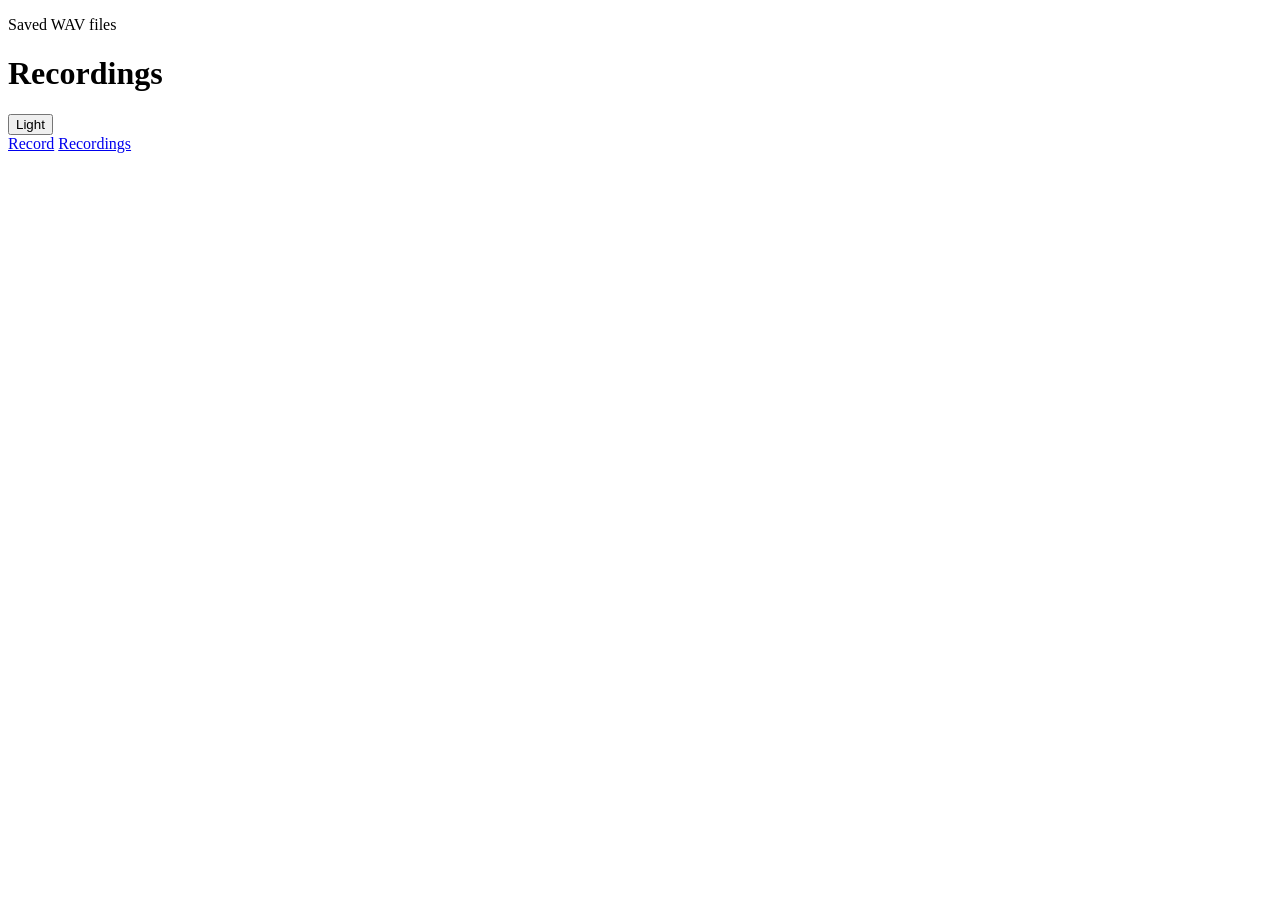
==== app/static/recordings.html @ c40d2aae "Initial commit" ====
<!doctype html>
<html lang="en">
  <head>
    <meta charset="utf-8">
    <meta name="viewport" content="width=device-width, initial-scale=1">
    <title>Recordings - Pi Xone:96 Recorder</title>
    <script>
      document.documentElement.dataset.theme = localStorage.getItem("theme") || "dark";
    </script>
    <link rel="icon" type="image/png" href="/static/favicon.png">
    <link rel="stylesheet" href="/static/styles.css">
    <script src="/static/app.js" defer></script>
  </head>
  <body data-page="recordings">
    <main class="shell">
      <header class="topbar">
        <div>
          <p class="eyebrow">Saved WAV files</p>
          <h1>Recordings</h1>
        </div>
        <button id="theme-toggle" class="theme-toggle" type="button" aria-label="Switch theme">Light</button>
      </header>
      <nav class="tabs" aria-label="Primary">
        <a href="/">Record</a>
        <a class="active" href="/recordings">Recordings</a>
      </nav>

      <section class="panel">
        <div id="recordings-list" class="recordings-list"></div>
        <p id="message" class="message" role="status"></p>
      </section>
    </main>
  </body>
</html>
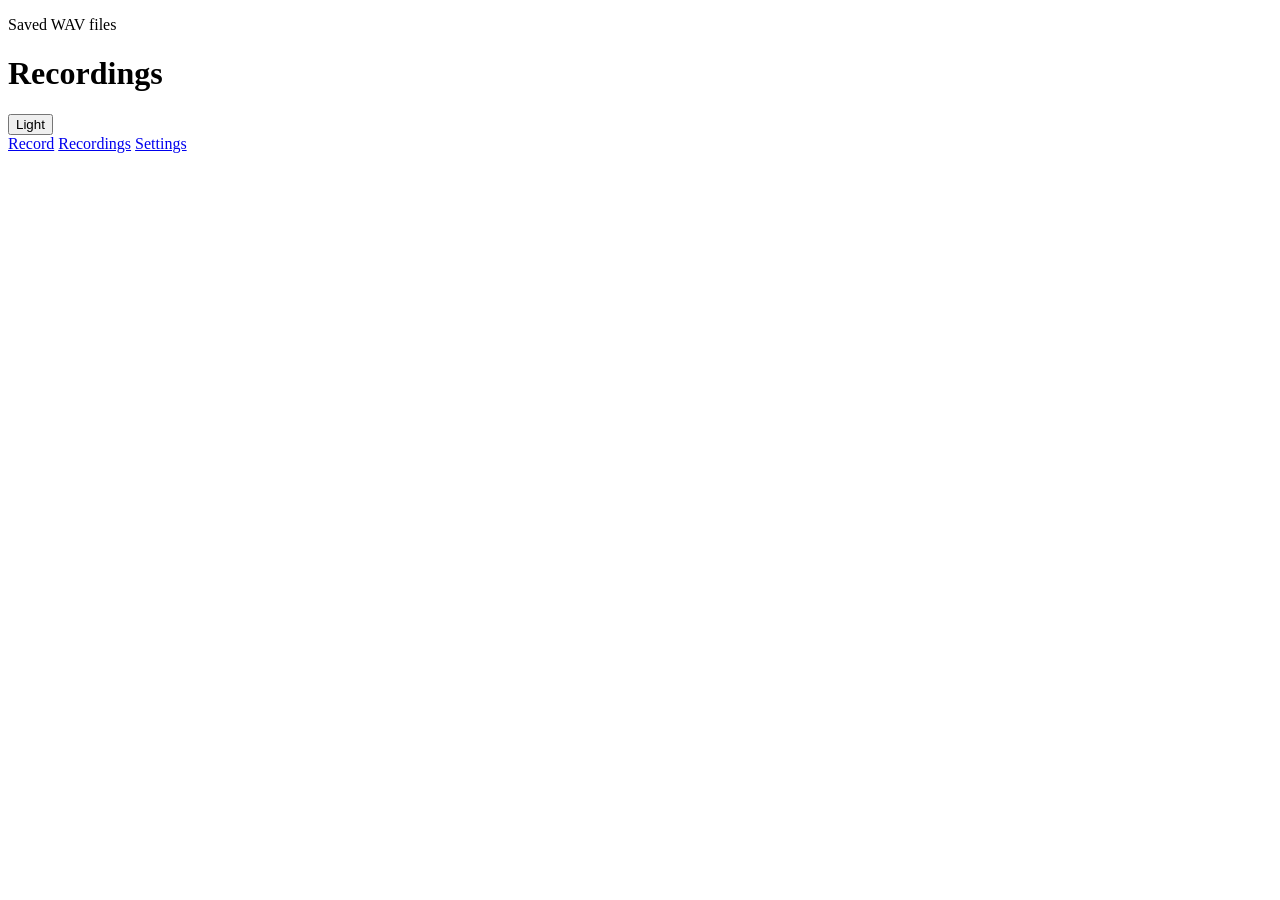
==== commit ca3d3006: "Add audio & midi device selection and settings/config to frontend" ====
--- a/app/static/recordings.html
+++ b/app/static/recordings.html
@@ -23,6 +23,7 @@
       <nav class="tabs" aria-label="Primary">
         <a href="/">Record</a>
         <a class="active" href="/recordings">Recordings</a>
+        <a href="/settings">Settings</a>
       </nav>
 
       <section class="panel">
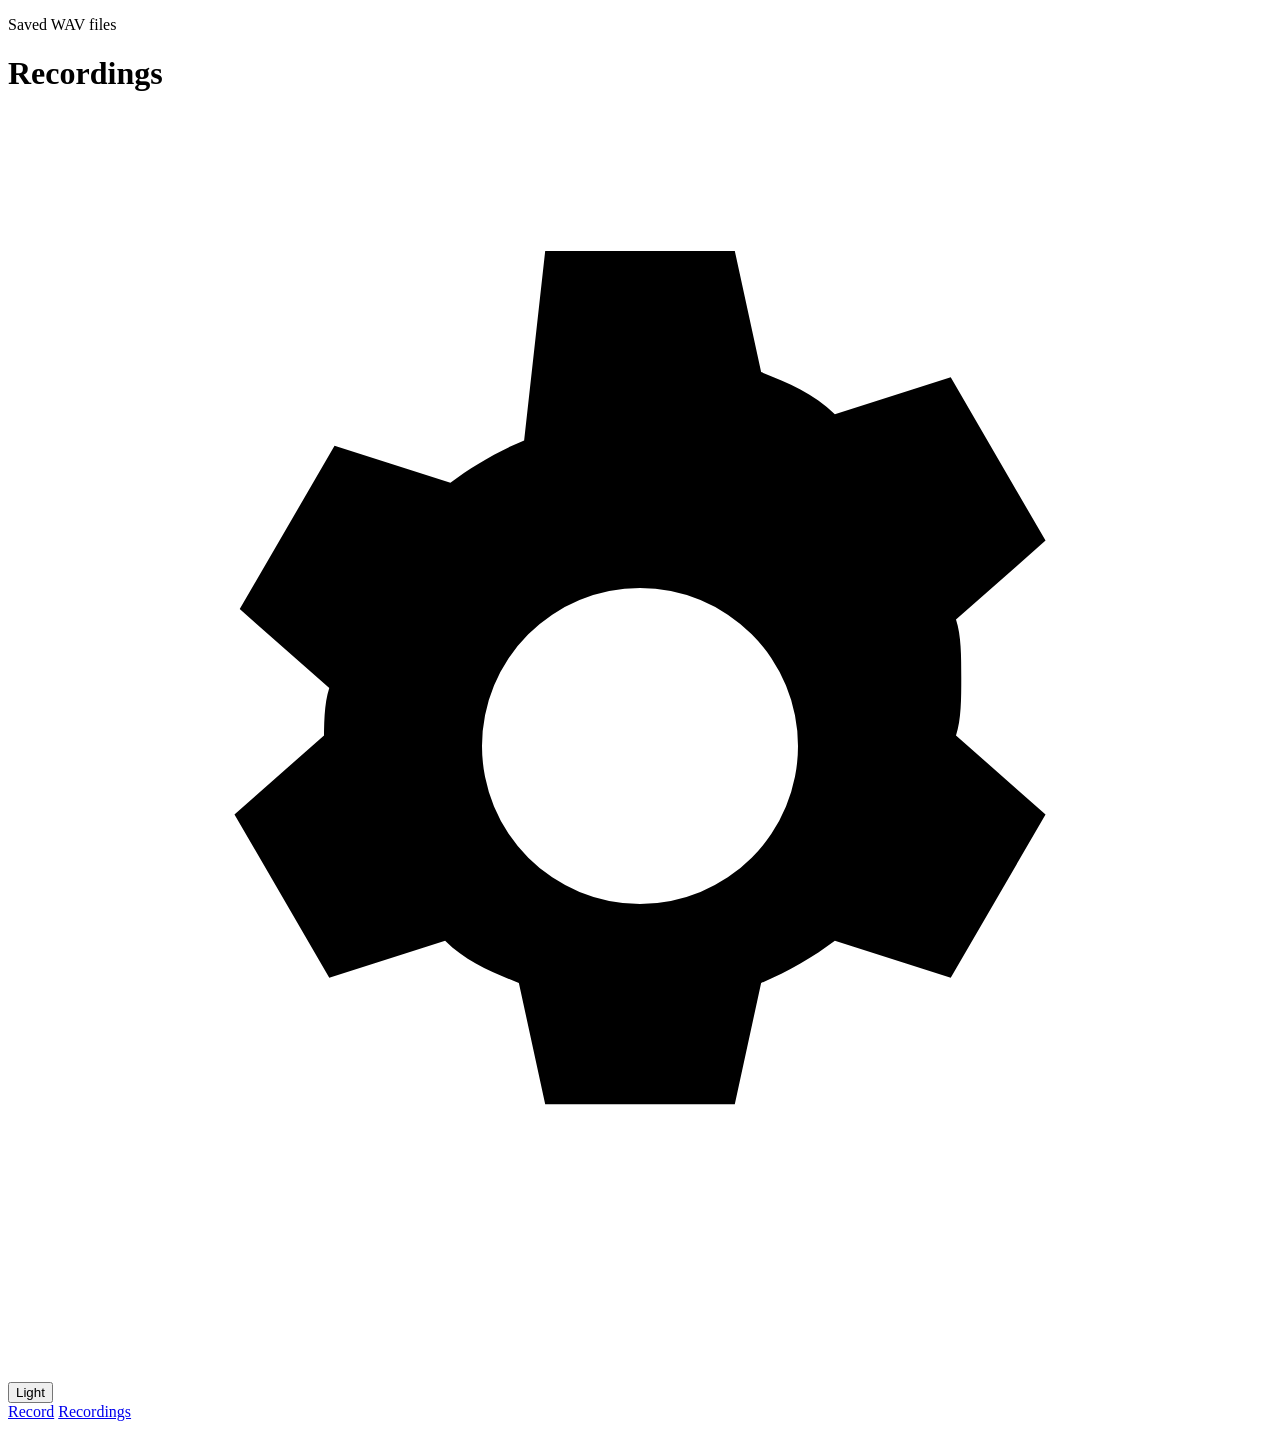
==== commit fc910529: "Settings UI fix" ====
--- a/app/static/recordings.html
+++ b/app/static/recordings.html
@@ -18,12 +18,18 @@
           <p class="eyebrow">Saved WAV files</p>
           <h1>Recordings</h1>
         </div>
-        <button id="theme-toggle" class="theme-toggle" type="button" aria-label="Switch theme">Light</button>
+        <div class="topbar-controls">
+          <a class="icon-button" href="/settings" aria-label="Settings" title="Settings">
+            <svg viewBox="0 0 24 24" aria-hidden="true">
+              <path d="M10.2 2.6h3.6l.5 2.3c.5.2 1 .4 1.4.8l2.2-.7 1.8 3.1-1.7 1.5c.1.3.1.7.1 1.1s0 .8-.1 1.1l1.7 1.5-1.8 3.1-2.2-.7c-.4.3-.9.6-1.4.8l-.5 2.3h-3.6l-.5-2.3c-.5-.2-1-.4-1.4-.8l-2.2.7-1.8-3.1 1.7-1.5C6 12.8 6 12.4 6 12s0-.8.1-1.1L4.4 9.4l1.8-3.1 2.2.7c.4-.3.9-.6 1.4-.8zm1.8 6.4a3 3 0 1 0 0 6 3 3 0 0 0 0-6z" />
+            </svg>
+          </a>
+          <button id="theme-toggle" class="theme-toggle" type="button" aria-label="Switch theme">Light</button>
+        </div>
       </header>
       <nav class="tabs" aria-label="Primary">
         <a href="/">Record</a>
         <a class="active" href="/recordings">Recordings</a>
-        <a href="/settings">Settings</a>
       </nav>
 
       <section class="panel">
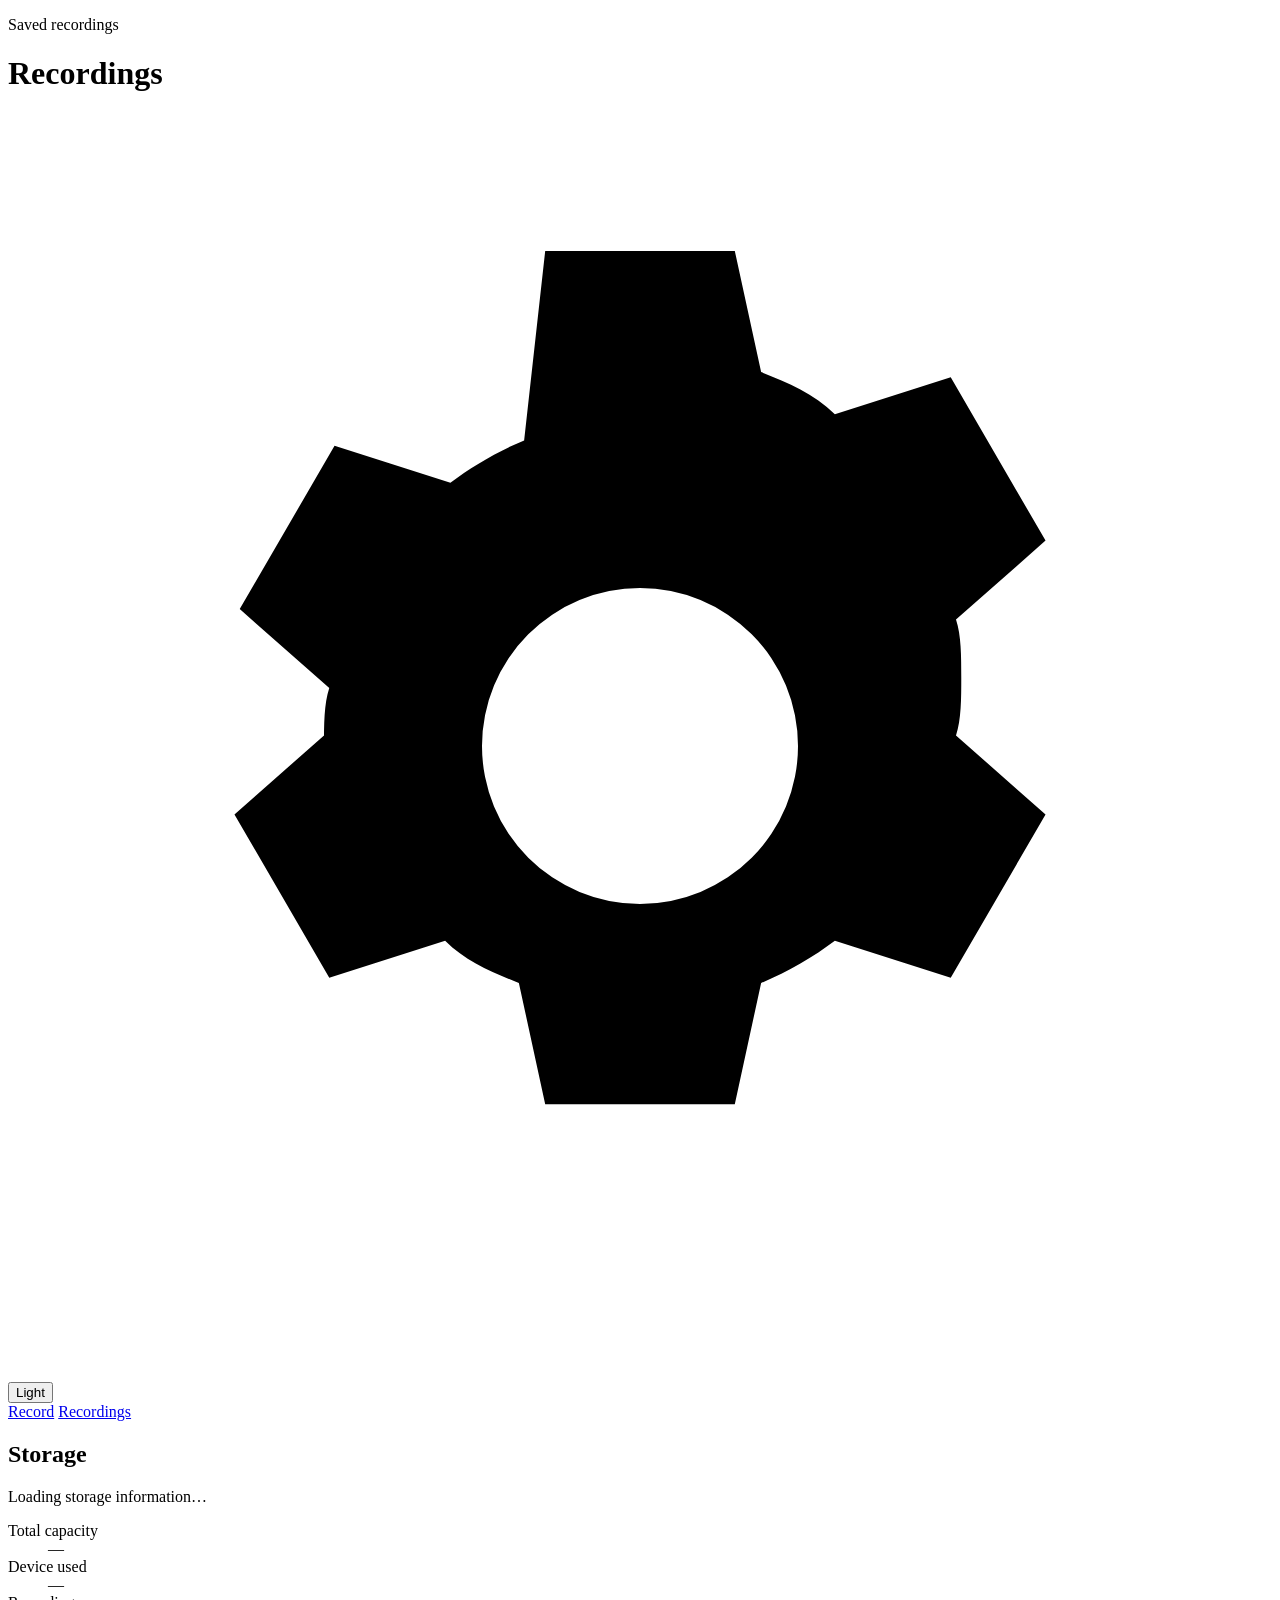
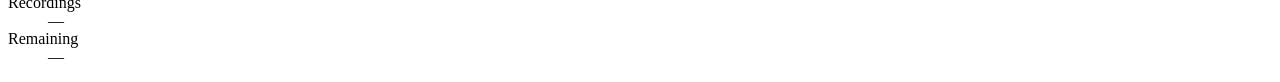
==== commit 096f7c3a: "Add storage overview and selectable recording formats" ====
--- a/app/static/recordings.html
+++ b/app/static/recordings.html
@@ -5,7 +5,7 @@
     <meta name="viewport" content="width=device-width, initial-scale=1">
     <title>Recordings - Pi Xone:96 Recorder</title>
     <script>
-      document.documentElement.dataset.theme = localStorage.getItem("theme") || "dark";
+      document.documentElement.dataset.theme = localStorage.getItem("theme-cache") || "dark";
     </script>
     <link rel="icon" type="image/png" href="/static/favicon.png">
     <link rel="stylesheet" href="/static/styles.css">
@@ -15,7 +15,7 @@
     <main class="shell">
       <header class="topbar">
         <div>
-          <p class="eyebrow">Saved WAV files</p>
+          <p class="eyebrow">Saved recordings</p>
           <h1>Recordings</h1>
         </div>
         <div class="topbar-controls">
@@ -33,6 +33,32 @@
       </nav>
 
       <section class="panel">
+        <section id="storage-summary" class="storage-summary" aria-labelledby="storage-title" aria-busy="true">
+          <div class="storage-head">
+            <div>
+              <h2 id="storage-title">Storage</h2>
+              <p id="storage-path" class="storage-path">Loading storage information…</p>
+            </div>
+            <p id="storage-warning" class="storage-warning" role="status" hidden></p>
+          </div>
+          <div
+            id="storage-progress"
+            class="storage-progress"
+            role="progressbar"
+            aria-label="Device storage used"
+            aria-valuemin="0"
+            aria-valuemax="100"
+            aria-valuenow="0"
+          >
+            <span id="storage-progress-fill" class="storage-progress-fill"></span>
+          </div>
+          <dl class="storage-metrics">
+            <div><dt>Total capacity</dt><dd id="storage-total">—</dd></div>
+            <div><dt>Device used</dt><dd id="storage-used">—</dd></div>
+            <div><dt>Recordings</dt><dd id="storage-recordings">—</dd></div>
+            <div><dt>Remaining</dt><dd id="storage-free">—</dd></div>
+          </dl>
+        </section>
         <div id="recordings-list" class="recordings-list"></div>
         <p id="message" class="message" role="status"></p>
       </section>
